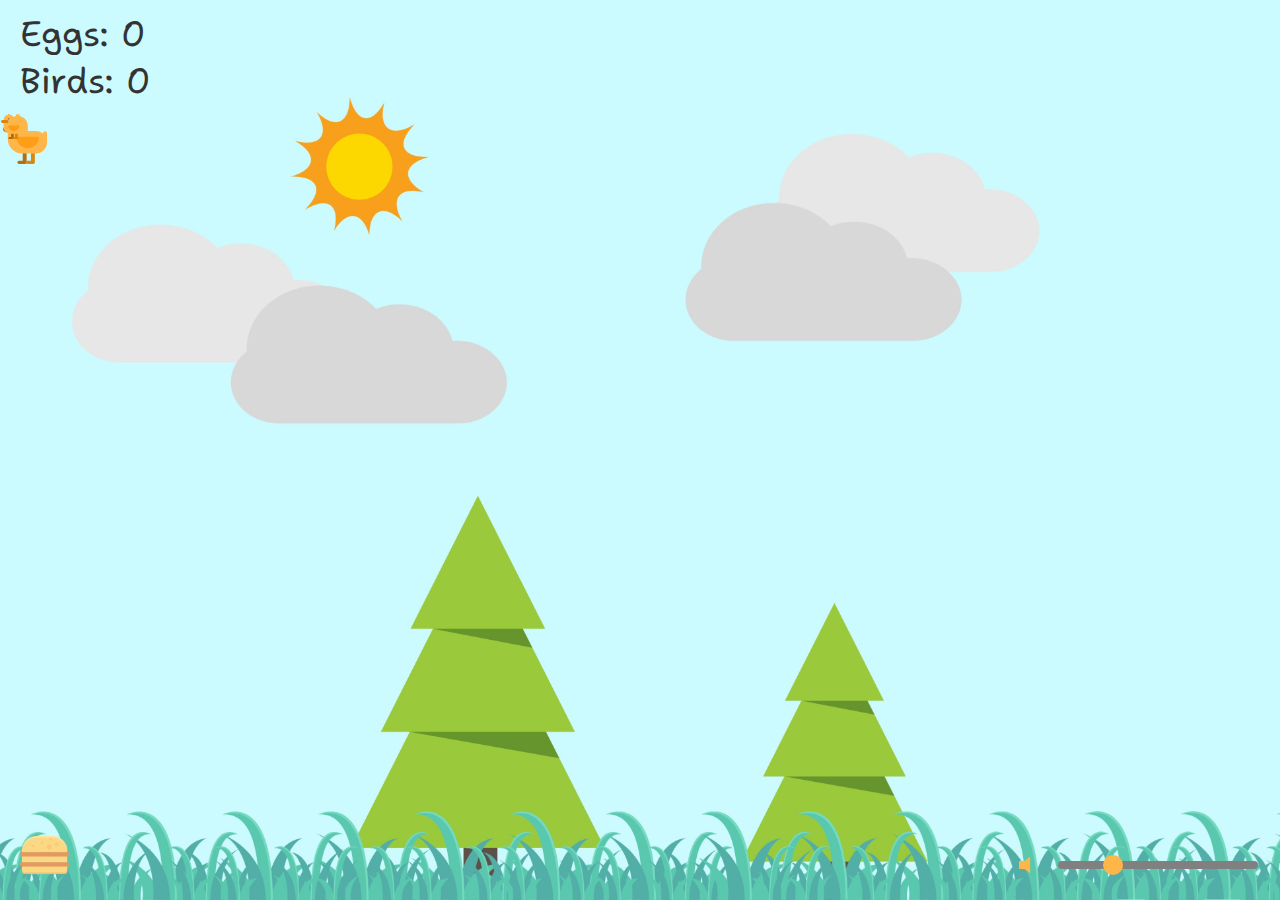
==== game/index.html @ 6860a58d "html structure" ====
<!DOCTYPE html>
<html lang="en">

<!--

If you're reading this, I'm glad you are here.
Don't let anyone ever make you feel unworthy.
We all deserve to be here. You are loved.

-->

<head>
    <meta charset="UTF-8">
    <meta name="viewport" content="width=device-width, initial-scale=1.0">
    <title>Duck Game</title>
    <link rel="stylesheet" href="styles.css">
    <link href="https://fonts.googleapis.com/css2?family=Shantell+Sans:wght@400;700&display=swap" rel="stylesheet">
    <link rel="stylesheet" href="https://cdnjs.cloudflare.com/ajax/libs/font-awesome/6.0.0-beta3/css/all.min.css" integrity="sha512-Fo3rlrZj/k7ujTnHg4CGR2D7kSs0v4LLanw2qksYuRlEzO+tcaEPQogQ0KaoGN26/zrn20ImR1DfuLWnOo7aBA==" crossorigin="anonymous" referrerpolicy="no-referrer" />

    <!-- SEO Meta Tags -->
    <meta name="description" content="A little ducky that follows you.">
    <meta name="author" content="Travis Wade">
    <link rel="canonical" href="https://duck.twade.io/">

    <!-- Open Graph Meta Tags for Social Sharing -->
    <meta property="og:title" content="Duck Game">
    <meta property="og:description" content="A little ducky that follows you.">
    <meta property="og:image" content="https://duck.twade.io/assets/duck-og-bg.jpg">
    <meta property="og:url" content="https://duck.twade.io/">
    <meta property="og:type" content="website">
    
    <!-- Twitter Card Meta Tags -->
    <meta name="twitter:card" content="summary_large_image">
    <meta name="twitter:title" content="Duck Game">
    <meta name="twitter:description" content="A little ducky that follows you.">
    <meta name="twitter:image" content="https://duck.twade.io/assets/duck-og-bg.jpg">
    
    <!-- Favicon -->
    <link rel="apple-touch-icon" sizes="180x180" href="assets/icons/apple-touch-icon.png">
    <link rel="icon" type="image/png" sizes="32x32" href="assets/icons/favicon-32x32.png">
    <link rel="icon" type="image/png" sizes="16x16" href="assets/icons/favicon-16x16.png">
    <link rel="manifest" href="assets/icons/site.webmanifest">
    <link rel="mask-icon" href="assets/icons/safari-pinned-tab.svg" color="#000000">
    <link rel="shortcut icon" href="assets/icons/favicon.ico">
    <meta name="msapplication-TileColor" content="#000000">
    <meta name="msapplication-config" content="assets/icons/browserconfig.xml">
    <meta name="theme-color" content="#000000">
</head>

<body>
    <!-- RAIN -->
    <div class="rain-container" id="rainContainer"></div>
    <audio id="rainSound" src="assets/rain.mp3"></audio>
    <script src="assets/rain.js"></script>  
    <!-- RAIN -->  

    <div class="counters">
        <div class="counter" id="eggCounter">Eggs: 0</div>
        <div class="counter" id="birdCounter">Birds: 0</div>
    </div>
    <div class="cursor-duck" id="cursorDuck"></div>
    <div class="mini-duck" id="miniDuck1"></div>
    <div class="mini-duck" id="miniDuck2"></div>
    <div class="mini-duck" id="miniDuck3"></div>
    <div class="mini-duck" id="miniDuck4"></div>
    <div class="mini-duck" id="miniDuck5"></div>
    <audio id="popSound" src="assets/pop-sound.mp3"></audio>
    <audio id="bgMusic" src="assets/bg-music.mp3" loop autoplay></audio>
    <audio id="birdSound" src="assets/bird-sound.mp3"></audio>
    <div class="volume-control">
        <img src="assets/speaker.svg" alt="Volume" class="volume-icon">
        <input type="range" id="volumeSlider" min="0" max="1" step="0.01">
    </div>
    <img src="assets/bird.svg" alt="Bird" id="bird" class="bird">
    <script src="assets/bg-music-volume.js"></script>
    <script src="assets/duck-game.js"></script>

    <!-- Menu Icon -->
    <img src="assets/menu-open.png" alt="Menu" class="menu-icon" id="menuIcon">

    <!-- Menu -->
    <div class="menu" id="menu">
        <div class="menu-content">
            <ul>
                <li><a href="https://duck.twade.io/" title="Homepage">Home</a></li>
                <li><a href="https://github.com/travisnwade/duck-game/" title="Duck Game on Github" target="_blank">View Code on Github</a></li>
                <li><a href="https://github.com/travisnwade/duck-game/issues" title="Report an issue" target="_blank">Report an Issue</a></li>
                <li class="share-duck">Share:</li>
                <li>
                    <a href="https://www.facebook.com/sharer/sharer.php?u=https://duck.twade.io/"  title="Share to Facebook" target="_blank" class="share-icon"><i class="fab fa-facebook"></i></a>
                    <a href="https://pinterest.com/pin/create/button/?url=https://duck.twade.io/&media=&description=" title="Share to Pinterest" target="_blank" class="share-icon"><i class="fab fa-pinterest"></i></a>
                    <a href="https://twitter.com/intent/tweet?text=&url=https://duck.twade.io/" title="Share to Twitter" target="_blank" class="share-icon"><i class="fab fa-twitter"></i></a>
                    <a href="http://www.reddit.com/submit?url=https://duck.twade.io/&title=Cute%20duck%20game" title="Share to Reddit" target="_blank" class="share-icon"><i class="fab fa-reddit"></i></a>
                </li>
            </ul>          
        </div>
    </div>

    <script src="assets/menu.js"></script>

</body>
</html>
---- game/styles.css ----
body, html {
    background: url('assets/duck-bg.jpg') no-repeat center center fixed;
    background-size: cover;    
    margin: 0;
    padding: 0;
    width: 100%;
    height: 100%;
    overflow: hidden;
    /* background-color: black; */
    cursor: none; /* Hide the default cursor */
}

.counters {
    display: flex;
    flex-direction: column;
    margin-bottom: 20px;
}

.counter {
    color: #333;
    font-size: 35px;
    position: relative;
    top: 10px;
    left: 20px;
    font-family: 'Shantell Sans', sans-serif;
    /* font-weight: 800;  */
}

.cursor-duck, .mini-duck {
    position: absolute;
    width: 50px;
    height: 50px;
    background-image: url('/assets/duck.svg');
    background-size: cover;
    pointer-events: none; /* Make sure the ducks don't capture mouse events */
    cursor: none;
}

.mini-duck {
    width: 25px;
    height: 25px;
    opacity: 0.9;
}

.egg {
    position: absolute;
    width: 30px;
    height: 30px;
    background-image: url('/assets/egg.svg');
    background-size: cover;
}

.volume-control {
    position: fixed;
    bottom: 20px;
    right: 20px;
    display: flex;
    align-items: center;
    cursor: auto;
}

.volume-icon {
    width: 30px;
    height: 30px;
    margin-right: 10px;
    filter: brightness(0) saturate(100%) invert(84%) sepia(33%) saturate(1076%) hue-rotate(325deg) brightness(98%) contrast(106%);
}

#volumeSlider {
    width: 200px;
    cursor: pointer;
    -webkit-appearance: none;
    appearance: none;
    background: transparent;
}

#volumeSlider::-webkit-slider-runnable-track {
    width: 100%;
    height: 8px;
    background: gray;
    border-radius: 5px; /* Rounded track */
}

#volumeSlider::-webkit-slider-thumb {
    -webkit-appearance: none;
    appearance: none;
    width: 20px;
    height: 20px;
    background: #FFB648;
    border-radius: 50%; /* Rounded thumb */
    margin-top: -6px;
    cursor: pointer;
}

#volumeSlider::-moz-range-track {
    width: 100%;
    height: 8px;
    background: gray;
    border-radius: 5px; /* Rounded track */
}

#volumeSlider::-moz-range-thumb {
    width: 20px;
    height: 20px;
    background: #FFB648;
    border-radius: 50%; /* Rounded thumb */
    cursor: pointer;
}

#volumeSlider::-ms-track {
    width: 100%;
    height: 8px;
    background: transparent;
    border-color: transparent;
    color: transparent;
}

#volumeSlider::-ms-fill-lower {
    background: gray;
    border-radius: 5px; /* Rounded track */
}

#volumeSlider::-ms-fill-upper {
    background: gray;
    border-radius: 5px; /* Rounded track */
}

#volumeSlider::-ms-thumb {
    width: 20px;
    height: 20px;
    background: #FFB648;
    border-radius: 50%; /* Rounded thumb */
    cursor: pointer;
}

.bird {
    position: absolute;
    width: 80px;
    height: 80px;
    display: none; /* Hidden initially */
    filter: brightness(0) saturate(100%) invert(73%) sepia(45%) saturate(377%) hue-rotate(153deg) brightness(95%) contrast(88%);
}

/* Hide things on mobile devices */

@media (max-width: 768px) {
    .mini-duck {
        display: none;
    }
}

/********* MENU *********/

.menu-icon {
    position: fixed;
    bottom: 20px;
    left: 20px;
    width: 50px;
    height: 50px;
    cursor: pointer;
    z-index: 1000;
}

.menu {
    position: fixed;
    top: 0;
    left: 0;
    width: 100%;
    height: 100%;
    background-color: rgba(0, 0, 0, .97);
    display: flex;
    justify-content: center;
    align-items: center;
    z-index: 999;
    visibility: hidden;
    opacity: 0;
    transition: visibility 0s, opacity 0.5s ease;
    cursor: auto; /* Ensure the cursor is normal when menu is open */
}

.menu-content {
    max-width: 500px;
    width: 90%;
    /* background-color: rgba(0, 0, 0, 0.8); */
    padding: 20px;
    border-radius: 10px;
    text-align: center;
    color: #fff; /* White font color */
    font-family: 'Shantell Sans', sans-serif; /* Apply Shantell Sans to menu items */
}

.menu-content ul {
    list-style: none;
    padding: 0;
    margin: 0;
}

.menu-content li {
    margin: 15px 0;
    font-size: 2.7em;
}

li.share-duck {
    margin-top: 40px;
}

/* Responsive adjustments */
@media (max-width: 768px) {
    .menu-content li {
        font-size: 1.9em;
    }
}

/* Open menu state */
.menu.open {
    visibility: visible;
    opacity: 1;
}

/* Share Ducks Section */
.share-icon {
    margin: 5px 10px;
    color: #FFB648;
    text-decoration: none;
}

.share-icon i {
    font-size: 40px
}

.menu-content li {
    text-decoration: none;
    color: #FFB648;
}

/********* END MENU *********/

a {
    text-decoration: none;
    color: #FFB648;
}

a:visited {
    text-decoration: none;
    color: #FFB648;
}

/********* RAIN *********/

.rain-container {
    position: absolute;
    top: 0;
    left: 0;
    width: 100%;
    height: 100%;
    overflow: hidden;
    pointer-events: none; /* Ensure the rain doesn't block interactions */
}

.rain-drop {
    position: absolute;
    top: -10px;
    width: 2px;
    height: 20px;
    background: rgba(29, 167, 231, 0.603); /* Light, gentle rain */
    opacity: 0;
    animation: fall 1s linear infinite;
}

@keyframes fall {
    0% {
        transform: translateY(0);
        opacity: 1;
    }
    100% {
        transform: translateY(100vh);
        opacity: 0;
    }
}

/********* END RAIN *********/
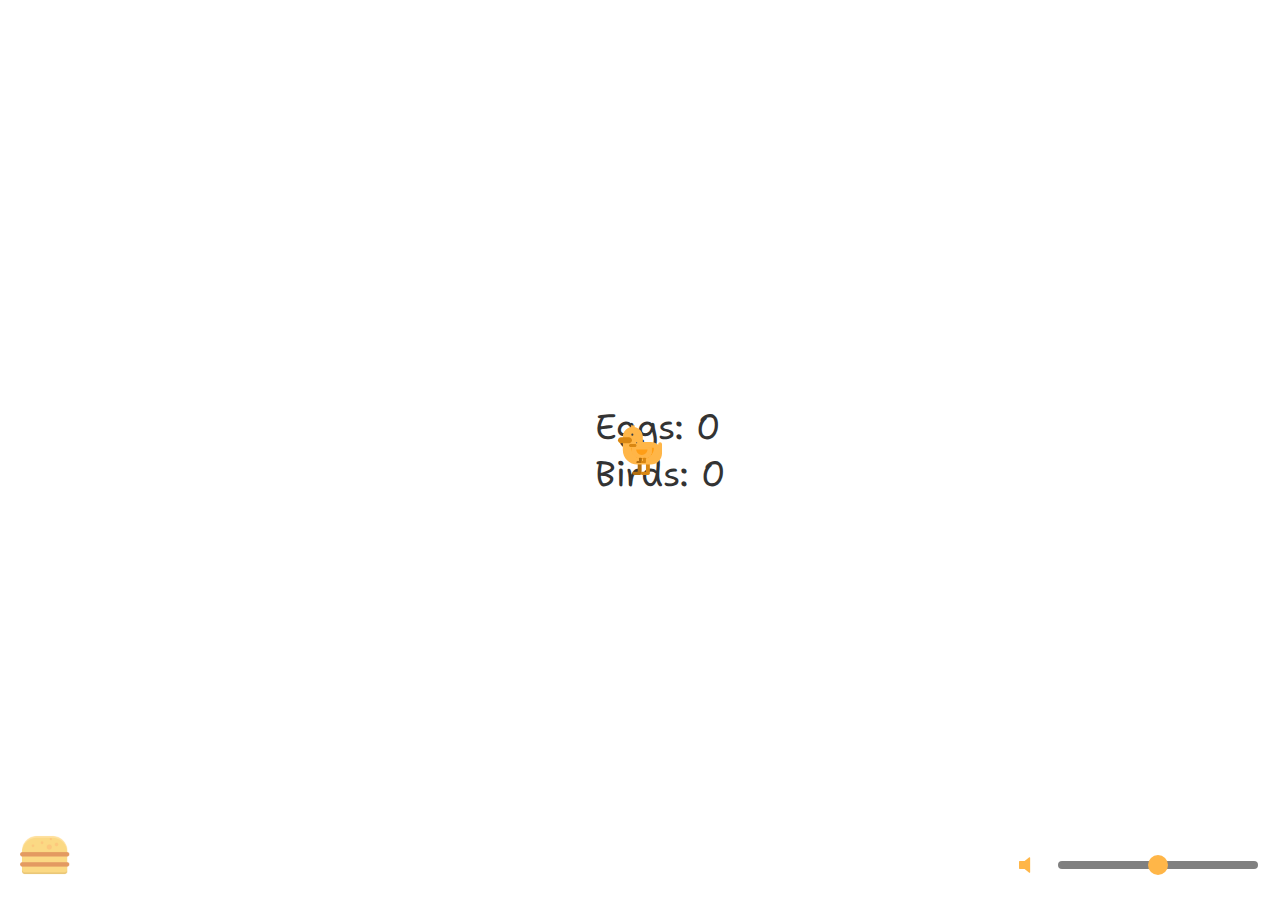
==== commit 76028a89: "cleaning up and organizing website files. probably broke something" ====
--- a/game/index.html
+++ b/game/index.html
@@ -13,7 +13,9 @@
     <meta charset="UTF-8">
     <meta name="viewport" content="width=device-width, initial-scale=1.0">
     <title>Duck Game</title>
-    <link rel="stylesheet" href="styles.css">
+
+    <!-- Assets and Styles -->
+    <link rel="stylesheet" href="../assets/css/styles.css">
     <link href="https://fonts.googleapis.com/css2?family=Shantell+Sans:wght@400;700&display=swap" rel="stylesheet">
     <link rel="stylesheet" href="https://cdnjs.cloudflare.com/ajax/libs/font-awesome/6.0.0-beta3/css/all.min.css" integrity="sha512-Fo3rlrZj/k7ujTnHg4CGR2D7kSs0v4LLanw2qksYuRlEzO+tcaEPQogQ0KaoGN26/zrn20ImR1DfuLWnOo7aBA==" crossorigin="anonymous" referrerpolicy="no-referrer" />
 
@@ -25,7 +27,7 @@
     <!-- Open Graph Meta Tags for Social Sharing -->
     <meta property="og:title" content="Duck Game">
     <meta property="og:description" content="A little ducky that follows you.">
-    <meta property="og:image" content="https://duck.twade.io/assets/duck-og-bg.jpg">
+    <meta property="og:image" content="https://duck.twade.io/assets/images/duck-og-bg.jpg">
     <meta property="og:url" content="https://duck.twade.io/">
     <meta property="og:type" content="website">
     
@@ -33,50 +35,62 @@
     <meta name="twitter:card" content="summary_large_image">
     <meta name="twitter:title" content="Duck Game">
     <meta name="twitter:description" content="A little ducky that follows you.">
-    <meta name="twitter:image" content="https://duck.twade.io/assets/duck-og-bg.jpg">
+    <meta name="twitter:image" content="https://duck.twade.io/assets/images/duck-og-bg.jpg">
     
     <!-- Favicon -->
-    <link rel="apple-touch-icon" sizes="180x180" href="assets/icons/apple-touch-icon.png">
-    <link rel="icon" type="image/png" sizes="32x32" href="assets/icons/favicon-32x32.png">
-    <link rel="icon" type="image/png" sizes="16x16" href="assets/icons/favicon-16x16.png">
-    <link rel="manifest" href="assets/icons/site.webmanifest">
-    <link rel="mask-icon" href="assets/icons/safari-pinned-tab.svg" color="#000000">
-    <link rel="shortcut icon" href="assets/icons/favicon.ico">
+    <link rel="apple-touch-icon" sizes="180x180" href="../assets/icons/apple-touch-icon.png">
+    <link rel="icon" type="image/png" sizes="32x32" href="../assets/icons/favicon-32x32.png">
+    <link rel="icon" type="image/png" sizes="16x16" href="../assets/icons/favicon-16x16.png">
+    <link rel="manifest" href="../assets/icons/site.webmanifest">
+    <link rel="mask-icon" href="../assets/icons/safari-pinned-tab.svg" color="#000000">
+    <link rel="shortcut icon" href="../assets/icons/favicon.ico">
     <meta name="msapplication-TileColor" content="#000000">
-    <meta name="msapplication-config" content="assets/icons/browserconfig.xml">
+    <meta name="msapplication-config" content="../assets/icons/browserconfig.xml">
     <meta name="theme-color" content="#000000">
+
 </head>
 
 <body>
     <!-- RAIN -->
     <div class="rain-container" id="rainContainer"></div>
-    <audio id="rainSound" src="assets/rain.mp3"></audio>
-    <script src="assets/rain.js"></script>  
+    <audio id="rainSound" src="assets/media/audio/rain.mp3"></audio>
+    <script src="/assets/js/rain.js"></script>  
     <!-- RAIN -->  
 
+    <!-- Score Counters -->
     <div class="counters">
         <div class="counter" id="eggCounter">Eggs: 0</div>
         <div class="counter" id="birdCounter">Birds: 0</div>
     </div>
+
+    <!-- Ducks and Mini Ducks -->
     <div class="cursor-duck" id="cursorDuck"></div>
     <div class="mini-duck" id="miniDuck1"></div>
     <div class="mini-duck" id="miniDuck2"></div>
     <div class="mini-duck" id="miniDuck3"></div>
     <div class="mini-duck" id="miniDuck4"></div>
     <div class="mini-duck" id="miniDuck5"></div>
-    <audio id="popSound" src="assets/pop-sound.mp3"></audio>
-    <audio id="bgMusic" src="assets/bg-music.mp3" loop autoplay></audio>
-    <audio id="birdSound" src="assets/bird-sound.mp3"></audio>
+
+    <!-- Media -->
+    <audio id="popSound" src="assets/media/audio/pop-sound.mp3"></audio>
+    <audio id="bgMusic" src="assets/media/audio/bg-music.mp3" loop autoplay></audio>
+    <audio id="birdSound" src="assets/media/audio/bird-sound.mp3"></audio>
+
+    <!-- Volume -->
     <div class="volume-control">
-        <img src="assets/speaker.svg" alt="Volume" class="volume-icon">
+        <img src="assets/images/speaker.svg" alt="Volume" class="volume-icon">
         <input type="range" id="volumeSlider" min="0" max="1" step="0.01">
     </div>
-    <img src="assets/bird.svg" alt="Bird" id="bird" class="bird">
-    <script src="assets/bg-music-volume.js"></script>
-    <script src="assets/duck-game.js"></script>
+
+    <!-- Bird -->
+    <img src="assets/images/bird.svg" alt="Bird" id="bird" class="bird">
+
+    <!-- Game Scripts-->
+    <script src="/assets/js/bg-music-volume.js"></script>
+    <script src="/assets/js/duck-game.js"></script>
 
     <!-- Menu Icon -->
-    <img src="assets/menu-open.png" alt="Menu" class="menu-icon" id="menuIcon">
+    <img src="assets/images/menu-open.png" alt="Menu" class="menu-icon" id="menuIcon">
 
     <!-- Menu -->
     <div class="menu" id="menu">
@@ -96,7 +110,7 @@
         </div>
     </div>
 
-    <script src="assets/menu.js"></script>
+    <script src="assets/js/menu.js"></script>
 
 </body>
 </html>
--- a/assets/css/styles.css
+++ b/assets/css/styles.css
@@ -0,0 +1,359 @@
+body, html {
+    background: url('../assets/duck-bg.jpg') no-repeat center center fixed;
+    background-size: cover;    
+    margin: 0;
+    padding: 0;
+    width: 100%;
+    height: 100%;
+    overflow: hidden;
+    cursor: none; /* Hide the default cursor */
+    display: flex;
+    flex-direction: column;
+    justify-content: center;
+    align-items: center;
+    font-family: 'Shantell Sans', sans-serif;
+}
+
+.container {
+    display: flex;
+    flex-direction: column;
+    align-items: center;
+}
+
+.duck-container {
+    display: flex;
+    justify-content: center;
+    align-items: center;
+    margin-bottom: 20px; /* Adjust this value to position the duck above the button */
+}
+
+.duck-icon {
+    width: 60px;
+    height: 60px;
+    animation: float 2s ease-in-out infinite;
+}
+
+@keyframes float {
+    0%, 100% {
+        transform: translateY(0);
+    }
+    50% {
+        transform: translateY(-10px);
+    }
+}
+
+.button {
+    background-color: #FFB648; /* Yellow */
+    border: none;
+    color: black;
+    padding: 15px 32px;
+    text-align: center;
+    text-decoration: none;
+    display: inline-block;
+    font-size: 25px;
+    margin: 4px 2px;
+    cursor: pointer;
+    border-radius: 12px;
+    transition: background-color 0.3s ease;
+    font-weight: bold;
+}
+
+.button:hover {
+    background-color: #c27c13;
+}
+
+.instructions {
+    color: #fff;
+    max-width: 380px;
+    margin-top: 20px;
+    padding: 15px;
+    background-color: #333;
+    opacity: 75%;
+    border-radius: 10px;
+    text-align: left;
+}
+
+.instructions h2 {
+    margin-top: 0;
+    font-size: 24px;
+}
+
+.instructions ul {
+    list-style-type: none;
+    padding: 0;
+}
+
+.instructions li {
+    margin-bottom: 10px;
+    font-size: 18px;
+}
+
+@media (max-width: 768px) {
+    .instructions {
+        max-width: 90%;
+    }
+}
+
+/********* MENU *********/
+
+.menu-icon {
+    position: fixed;
+    bottom: 20px;
+    left: 20px;
+    width: 50px;
+    height: 50px;
+    cursor: pointer;
+    z-index: 1000;
+}
+
+.menu {
+    position: fixed;
+    top: 0;
+    left: 0;
+    width: 100%;
+    height: 100%;
+    background-color: rgba(0, 0, 0, .97);
+    display: flex;
+    justify-content: center;
+    align-items: center;
+    z-index: 999;
+    visibility: hidden;
+    opacity: 0;
+    transition: visibility 0s, opacity 0.5s ease;
+    cursor: auto; /* Ensure the cursor is normal when menu is open */
+}
+
+.menu-content {
+    max-width: 500px;
+    width: 90%;
+    padding: 20px;
+    border-radius: 10px;
+    text-align: center;
+    color: #fff; /* White font color */
+}
+
+.menu-content ul {
+    list-style: none;
+    padding: 0;
+    margin: 0;
+}
+
+.menu-content li {
+    margin: 15px 0;
+    font-size: 2.7em;
+}
+
+li.share-duck {
+    margin-top: 40px;
+}
+
+@media (max-width: 768px) {
+    .menu-content li {
+        font-size: 1.9em;
+    }
+}
+
+/* Open menu state */
+.menu.open {
+    visibility: visible;
+    opacity: 1;
+}
+
+/* Share Ducks Section */
+.share-icon {
+    margin: 5px 10px;
+    color: #FFB648;
+    text-decoration: none;
+}
+
+.share-icon i {
+    font-size: 40px;
+}
+
+.menu-content li {
+    text-decoration: none;
+    color: #FFB648;
+}
+
+a {
+    text-decoration: none;
+    color: #FFB648;
+}
+
+a:visited {
+    text-decoration: none;
+    color: #FFB648;
+}
+
+/********* END MENU *********/
+
+/********* RAIN *********/
+
+.rain-container {
+    position: absolute;
+    top: 0;
+    left: 0;
+    width: 100%;
+    height: 100%;
+    overflow: hidden;
+    pointer-events: none; /* Ensure the rain doesn't block interactions */
+}
+
+.rain-drop {
+    position: absolute;
+    top: -10px;
+    width: 2px;
+    height: 20px;
+    background: rgba(29, 167, 231, 0.603); /* Light, gentle rain */
+    opacity: 0;
+    animation: fall 1s linear infinite;
+}
+
+@keyframes fall {
+    0% {
+        transform: translateY(0);
+        opacity: 1;
+    }
+    100% {
+        transform: translateY(100vh);
+        opacity: 0;
+    }
+}
+
+/********* END RAIN *********/
+
+.counters {
+    display: flex;
+    flex-direction: column;
+    margin-bottom: 20px;
+}
+
+.counter {
+    color: #333;
+    font-size: 35px;
+    position: relative;
+    top: 10px;
+    left: 20px;
+}
+
+.cursor-duck, .mini-duck {
+    position: absolute;
+    width: 50px;
+    height: 50px;
+    background-image: url('/assets/duck.svg');
+    background-size: cover;
+    pointer-events: none; /* Make sure the ducks don't capture mouse events */
+    cursor: none;
+}
+
+.mini-duck {
+    width: 25px;
+    height: 25px;
+    opacity: 0.9;
+}
+
+.egg {
+    position: absolute;
+    width: 30px;
+    height: 30px;
+    background-image: url('/assets/egg.svg');
+    background-size: cover;
+}
+
+.volume-control {
+    position: fixed;
+    bottom: 20px;
+    right: 20px;
+    display: flex;
+    align-items: center;
+    cursor: auto;
+}
+
+.volume-icon {
+    width: 30px;
+    height: 30px;
+    margin-right: 10px;
+    filter: brightness(0) saturate(100%) invert(84%) sepia(33%) saturate(1076%) hue-rotate(325deg) brightness(98%) contrast(106%);
+}
+
+#volumeSlider {
+    width: 200px;
+    cursor: pointer;
+    -webkit-appearance: none;
+    appearance: none;
+    background: transparent;
+}
+
+#volumeSlider::-webkit-slider-runnable-track {
+    width: 100%;
+    height: 8px;
+    background: gray;
+    border-radius: 5px; /* Rounded track */
+}
+
+#volumeSlider::-webkit-slider-thumb {
+    -webkit-appearance: none;
+    appearance: none;
+    width: 20px;
+    height: 20px;
+    background: #FFB648;
+    border-radius: 50%; /* Rounded thumb */
+    margin-top: -6px;
+    cursor: pointer;
+}
+
+#volumeSlider::-moz-range-track {
+    width: 100%;
+    height: 8px;
+    background: gray;
+    border-radius: 5px; /* Rounded track */
+}
+
+#volumeSlider::-moz-range-thumb {
+    width: 20px;
+    height: 20px;
+    background: #FFB648;
+    border-radius: 50%; /* Rounded thumb */
+    cursor: pointer;
+}
+
+#volumeSlider::-ms-track {
+    width: 100%;
+    height: 8px;
+    background: transparent;
+    border-color: transparent;
+    color: transparent;
+}
+
+#volumeSlider::-ms-fill-lower {
+    background: gray;
+    border-radius: 5px; /* Rounded track */
+}
+
+#volumeSlider::-ms-fill-upper {
+    background: gray;
+    border-radius: 5px; /* Rounded track */
+}
+
+#volumeSlider::-ms-thumb {
+    width: 20px;
+    height: 20px;
+    background: #FFB648;
+    border-radius: 50%; /* Rounded thumb */
+    cursor: pointer;
+}
+
+.bird {
+    position: absolute;
+    width: 80px;
+    height: 80px;
+    display: none; /* Hidden initially */
+    filter: brightness(0) saturate(100%) invert(73%) sepia(45%) saturate(377%) hue-rotate(153deg) brightness(95%) contrast(88%);
+}
+
+/* Hide things on mobile devices */
+@media (max-width: 768px) {
+    .mini-duck {
+        display: none;
+    }
+}
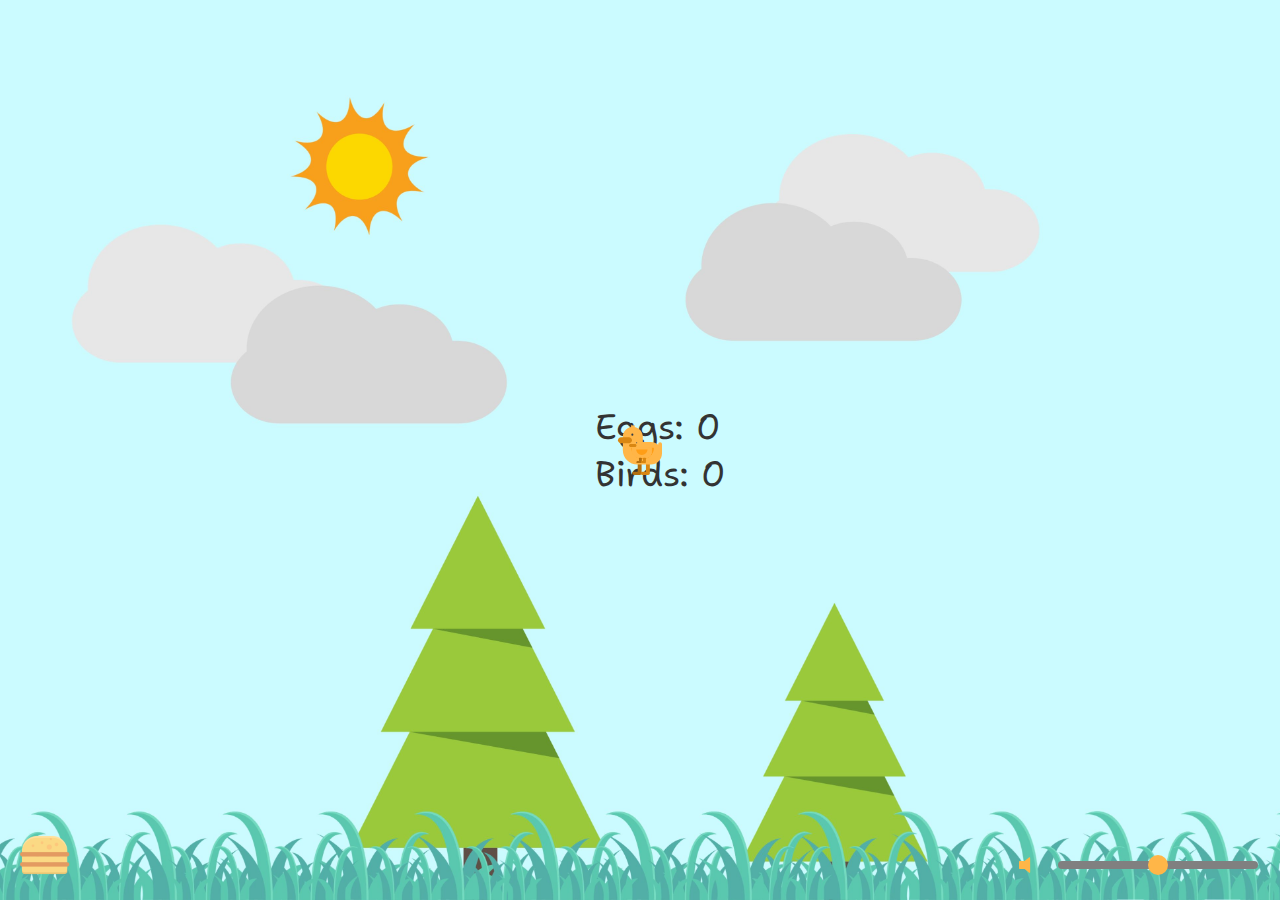
==== commit 14f3a6d4: "yup, broke stuff. will fix" ====
--- a/game/index.html
+++ b/game/index.html
@@ -53,8 +53,8 @@
 <body>
     <!-- RAIN -->
     <div class="rain-container" id="rainContainer"></div>
-    <audio id="rainSound" src="assets/media/audio/rain.mp3"></audio>
-    <script src="/assets/js/rain.js"></script>  
+    <audio id="rainSound" src="game/assets/media/audio/rain.mp3"></audio>
+    <script src="game/assets/js/rain.js"></script>  
     <!-- RAIN -->  
 
     <!-- Score Counters -->
@@ -72,9 +72,9 @@
     <div class="mini-duck" id="miniDuck5"></div>
 
     <!-- Media -->
-    <audio id="popSound" src="assets/media/audio/pop-sound.mp3"></audio>
-    <audio id="bgMusic" src="assets/media/audio/bg-music.mp3" loop autoplay></audio>
-    <audio id="birdSound" src="assets/media/audio/bird-sound.mp3"></audio>
+    <audio id="popSound" src="game/assets/media/audio/pop-sound.mp3"></audio>
+    <audio id="bgMusic" src="game/assets/media/audio/bg-music.mp3" loop autoplay></audio>
+    <audio id="birdSound" src="game/assets/media/audio/bird-sound.mp3"></audio>
 
     <!-- Volume -->
     <div class="volume-control">
--- a/assets/css/styles.css
+++ b/assets/css/styles.css
@@ -1,5 +1,5 @@
 body, html {
-    background: url('../assets/duck-bg.jpg') no-repeat center center fixed;
+    background: url('/assets/duck-bg.jpg') no-repeat center center fixed;
     background-size: cover;    
     margin: 0;
     padding: 0;
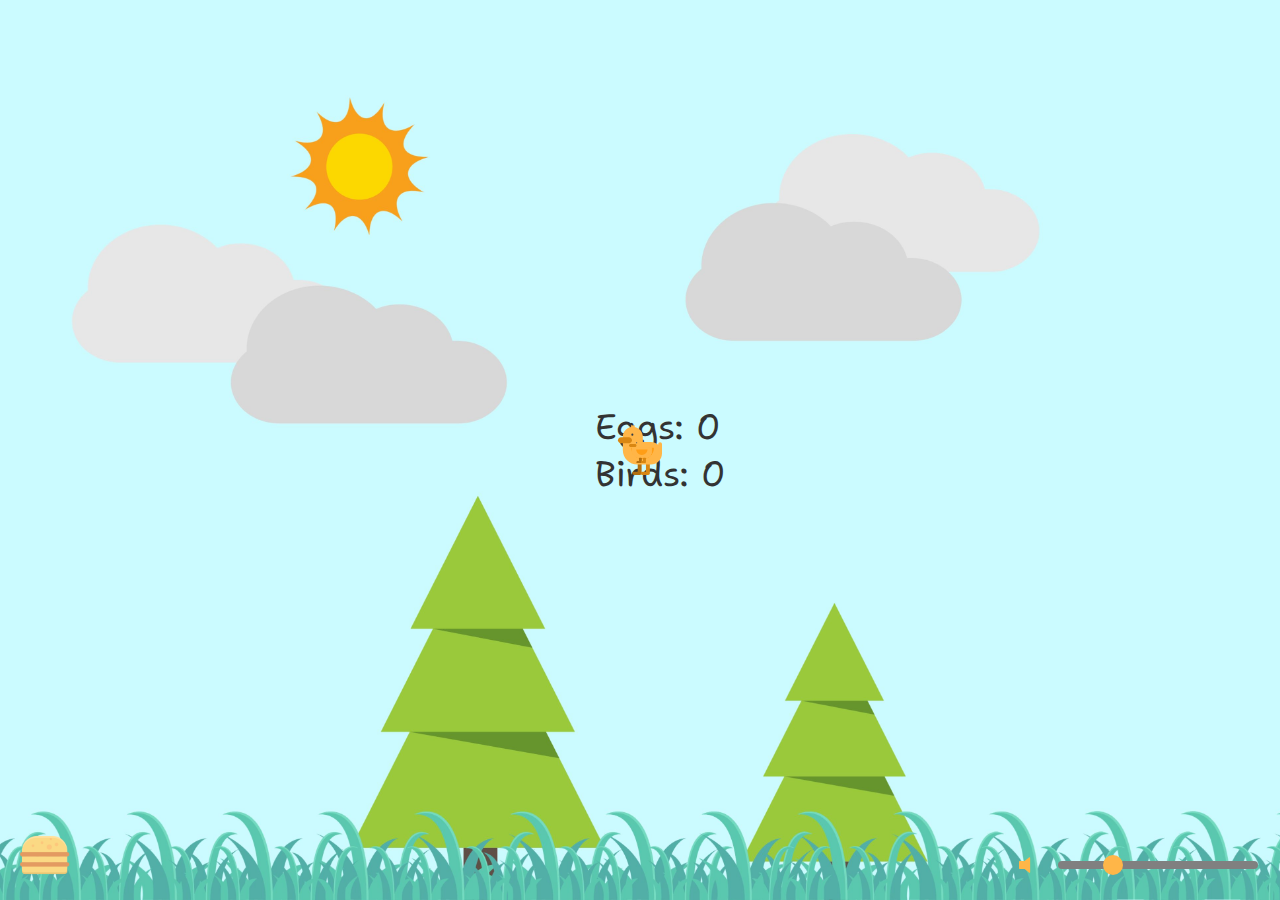
==== commit 670b291f: "refs..." ====
--- a/game/index.html
+++ b/game/index.html
@@ -53,8 +53,8 @@
 <body>
     <!-- RAIN -->
     <div class="rain-container" id="rainContainer"></div>
-    <audio id="rainSound" src="game/assets/media/audio/rain.mp3"></audio>
-    <script src="game/assets/js/rain.js"></script>  
+    <audio id="rainSound" src="assets/media/audio/rain.mp3"></audio>
+    <script src="assets/js/rain.js"></script>  
     <!-- RAIN -->  
 
     <!-- Score Counters -->
@@ -72,9 +72,9 @@
     <div class="mini-duck" id="miniDuck5"></div>
 
     <!-- Media -->
-    <audio id="popSound" src="game/assets/media/audio/pop-sound.mp3"></audio>
-    <audio id="bgMusic" src="game/assets/media/audio/bg-music.mp3" loop autoplay></audio>
-    <audio id="birdSound" src="game/assets/media/audio/bird-sound.mp3"></audio>
+    <audio id="popSound" src="assets/media/audio/pop-sound.mp3"></audio>
+    <audio id="bgMusic" src="assets/media/audio/bg-music.mp3" loop autoplay></audio>
+    <audio id="birdSound" src="assets/media/audio/bird-sound.mp3"></audio>
 
     <!-- Volume -->
     <div class="volume-control">
@@ -86,8 +86,8 @@
     <img src="assets/images/bird.svg" alt="Bird" id="bird" class="bird">
 
     <!-- Game Scripts-->
-    <script src="/assets/js/bg-music-volume.js"></script>
-    <script src="/assets/js/duck-game.js"></script>
+    <script src="assets/js/bg-music-volume.js"></script>
+    <script src="assets/js/duck-game.js"></script>
 
     <!-- Menu Icon -->
     <img src="assets/images/menu-open.png" alt="Menu" class="menu-icon" id="menuIcon">
--- a/assets/css/styles.css
+++ b/assets/css/styles.css
@@ -1,5 +1,5 @@
 body, html {
-    background: url('/assets/duck-bg.jpg') no-repeat center center fixed;
+    background: url('/assets/images/duck-bg.jpg') no-repeat center center fixed;
     background-size: cover;    
     margin: 0;
     padding: 0;
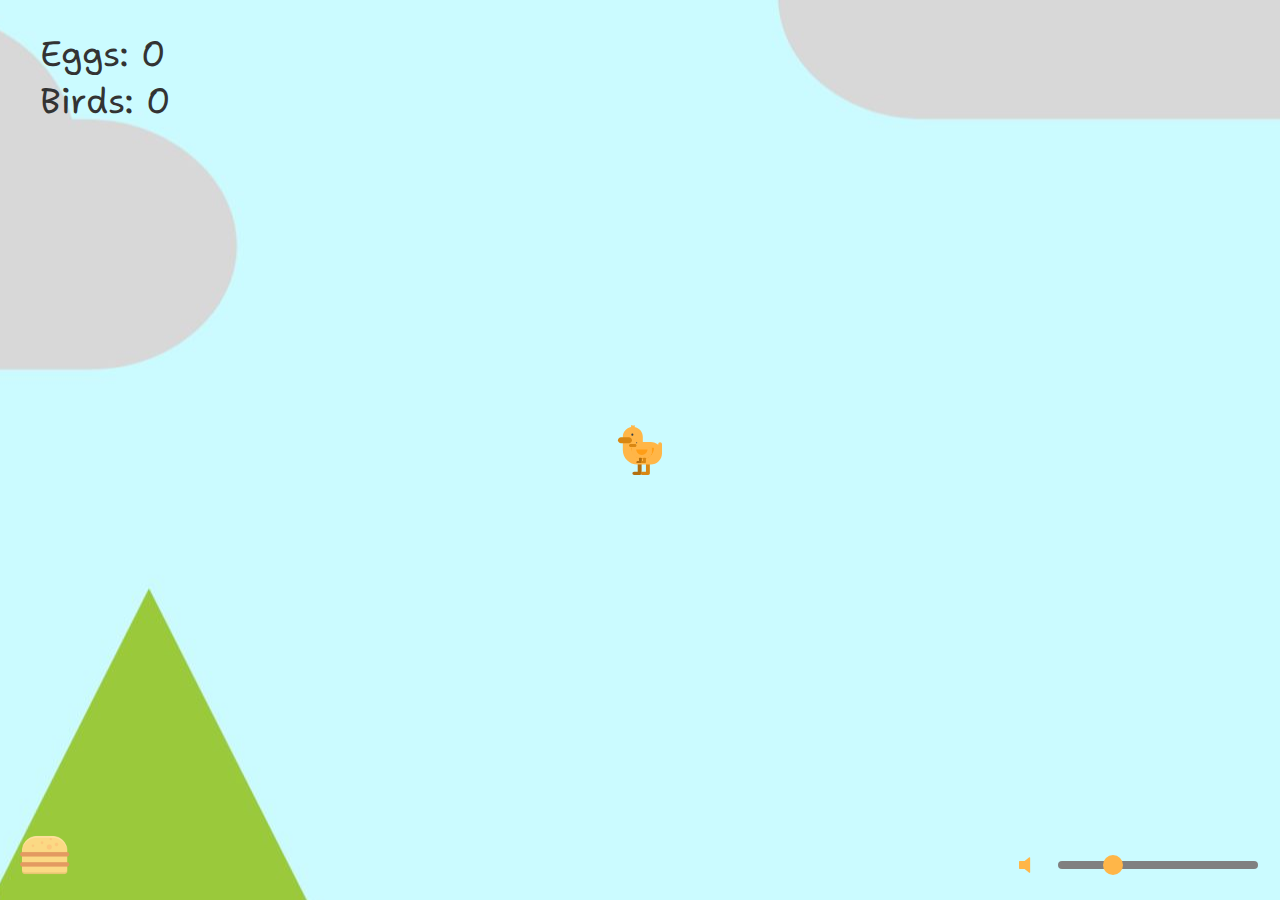
==== commit c225c09b: "minify, cleanup" ====
--- a/game/index.html
+++ b/game/index.html
@@ -15,7 +15,8 @@
     <title>Duck Game</title>
 
     <!-- Assets and Styles -->
-    <link rel="stylesheet" href="../assets/css/styles.css">
+    <link rel="stylesheet" href="../assets/css/styles.min.css">
+    <link rel="stylesheet" href="assets/css/game.css">
     <link href="https://fonts.googleapis.com/css2?family=Shantell+Sans:wght@400;700&display=swap" rel="stylesheet">
     <link rel="stylesheet" href="https://cdnjs.cloudflare.com/ajax/libs/font-awesome/6.0.0-beta3/css/all.min.css" integrity="sha512-Fo3rlrZj/k7ujTnHg4CGR2D7kSs0v4LLanw2qksYuRlEzO+tcaEPQogQ0KaoGN26/zrn20ImR1DfuLWnOo7aBA==" crossorigin="anonymous" referrerpolicy="no-referrer" />
 
--- a/assets/css/styles.min.css
+++ b/assets/css/styles.min.css
@@ -0,0 +1 @@
+body,html{background:url(/assets/images/duck-bg.jpg) no-repeat center center fixed;background-size:cover;margin:0;padding:0;width:100%;height:100%;overflow:hidden;display:flex;flex-direction:column;justify-content:center;align-items:center;font-family:'Shantell Sans',sans-serif}.container{display:flex;flex-direction:column;align-items:center}.duck-container{display:flex;justify-content:center;align-items:center;margin-bottom:20px}.duck-icon{width:60px;height:60px;animation:float 2s ease-in-out infinite}@keyframes float{0%,100%{transform:translateY(0)}50%{transform:translateY(-10px)}}.button{background-color:#FFB648;border:none;color:#000;padding:15px 32px;text-align:center;text-decoration:none;display:inline-block;font-size:25px;margin:4px 2px;cursor:pointer;border-radius:12px;transition:background-color 0.3s ease;font-weight:700}.button:hover{background-color:#c27c13}.instructions{color:#fff;max-width:380px;margin-top:20px;padding:15px;background-color:#333;opacity:75%;border-radius:10px;text-align:left}.instructions h2{margin-top:0;font-size:24px}.instructions ul{list-style-type:none;padding:0}.instructions li{margin-bottom:10px;font-size:18px}@media (max-width:768px){.instructions{max-width:90%}}.menu-icon{position:fixed;bottom:20px;left:20px;width:50px;height:50px;cursor:pointer;z-index:1000}.menu{position:fixed;top:0;left:0;width:100%;height:100%;background-color:rgb(0 0 0 / .97);display:flex;justify-content:center;align-items:center;z-index:999;visibility:hidden;opacity:0;transition:visibility 0s,opacity 0.5s ease;cursor:auto}.menu-content{max-width:500px;width:90%;padding:20px;border-radius:10px;text-align:center;color:#fff}.menu-content ul{list-style:none;padding:0;margin:0}.menu-content li{margin:15px 0;font-size:2.7em}li.share-duck{margin-top:40px}@media (max-width:768px){.menu-content li{font-size:1.9em}}.menu.open{visibility:visible;opacity:1}.share-icon{margin:5px 10px;color:#FFB648;text-decoration:none}.share-icon i{font-size:40px}.menu-content li{text-decoration:none;color:#FFB648}a{text-decoration:none;color:#FFB648}a:visited{text-decoration:none;color:#FFB648}.rain-container{position:absolute;top:0;left:0;width:100%;height:100%;overflow:hidden;pointer-events:none}.rain-drop{position:absolute;top:-10px;width:2px;height:20px;background:rgb(29 167 231 / .603);opacity:0;animation:fall 1s linear infinite}@keyframes fall{0%{transform:translateY(0);opacity:1}100%{transform:translateY(100vh);opacity:0}}.counters{display:flex;flex-direction:column;margin-bottom:20px}.counter{color:#333;font-size:35px;position:relative;top:10px;left:20px}.cursor-duck,.mini-duck{position:absolute;width:50px;height:50px;background-image:url(/assets/images/duck.svg);background-size:cover;pointer-events:none;cursor:none}.mini-duck{width:25px;height:25px;opacity:.9}.egg{position:absolute;width:30px;height:30px;background-image:url(/assets/images/egg.svg);background-size:cover}.volume-control{position:fixed;bottom:20px;right:20px;display:flex;align-items:center;cursor:auto}.volume-icon{width:30px;height:30px;margin-right:10px;filter:brightness(0) saturate(100%) invert(84%) sepia(33%) saturate(1076%) hue-rotate(325deg) brightness(98%) contrast(106%)}#volumeSlider{width:200px;cursor:pointer;-webkit-appearance:none;appearance:none;background:#fff0}#volumeSlider::-webkit-slider-runnable-track{width:100%;height:8px;background:gray;border-radius:5px}#volumeSlider::-webkit-slider-thumb{-webkit-appearance:none;appearance:none;width:20px;height:20px;background:#FFB648;border-radius:50%;margin-top:-6px;cursor:pointer}#volumeSlider::-moz-range-track{width:100%;height:8px;background:gray;border-radius:5px}#volumeSlider::-moz-range-thumb{width:20px;height:20px;background:#FFB648;border-radius:50%;cursor:pointer}#volumeSlider::-ms-track{width:100%;height:8px;background:#fff0;border-color:#fff0;color:#fff0}#volumeSlider::-ms-fill-lower{background:gray;border-radius:5px}#volumeSlider::-ms-fill-upper{background:gray;border-radius:5px}#volumeSlider::-ms-thumb{width:20px;height:20px;background:#FFB648;border-radius:50%;cursor:pointer}.bird{position:absolute;width:80px;height:80px;display:none;filter:brightness(0) saturate(100%) invert(73%) sepia(45%) saturate(377%) hue-rotate(153deg) brightness(95%) contrast(88%)}@media (max-width:768px){.mini-duck{display:none}}--- a/game/assets/css/game.css
+++ b/game/assets/css/game.css
@@ -0,0 +1,13 @@
+body, html {
+    background: url('/assets/images/duck-bg.jpg') no-repeat center center fixed;
+    cursor: none; /* Hide the default cursor */
+}
+
+.counters {
+    display: flex;
+    flex-direction: column;
+    margin-bottom: 20px;
+    position: absolute;
+    top: 20px;
+    left: 20px;
+}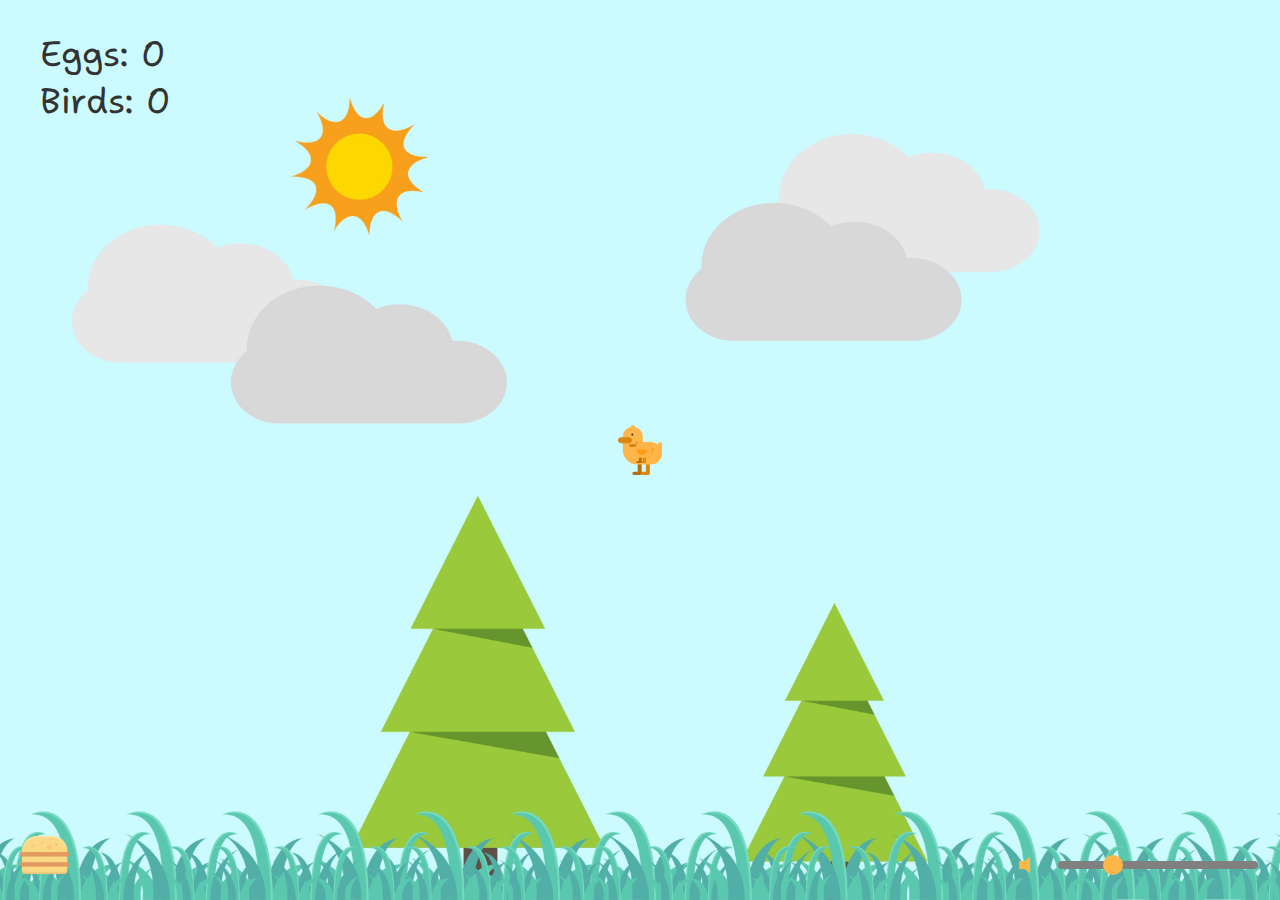
==== commit 06498deb: "no-mo css min files, fixed bg image size on game page" ====
--- a/game/index.html
+++ b/game/index.html
@@ -15,7 +15,7 @@
     <title>Duck Game</title>
 
     <!-- Assets and Styles -->
-    <link rel="stylesheet" href="../assets/css/styles.min.css">
+    <link rel="stylesheet" href="../assets/css/styles.css">
     <link rel="stylesheet" href="assets/css/game.css">
     <link href="https://fonts.googleapis.com/css2?family=Shantell+Sans:wght@400;700&display=swap" rel="stylesheet">
     <link rel="stylesheet" href="https://cdnjs.cloudflare.com/ajax/libs/font-awesome/6.0.0-beta3/css/all.min.css" integrity="sha512-Fo3rlrZj/k7ujTnHg4CGR2D7kSs0v4LLanw2qksYuRlEzO+tcaEPQogQ0KaoGN26/zrn20ImR1DfuLWnOo7aBA==" crossorigin="anonymous" referrerpolicy="no-referrer" />
--- a/assets/css/styles.css
+++ b/assets/css/styles.css
@@ -0,0 +1,358 @@
+body, html {
+    background: url('/assets/images/duck-bg.jpg') no-repeat center center fixed;
+    background-size: cover;    
+    margin: 0;
+    padding: 0;
+    width: 100%;
+    height: 100%;
+    overflow: hidden;
+    display: flex;
+    flex-direction: column;
+    justify-content: center;
+    align-items: center;
+    font-family: 'Shantell Sans', sans-serif;
+}
+
+.container {
+    display: flex;
+    flex-direction: column;
+    align-items: center;
+}
+
+.duck-container {
+    display: flex;
+    justify-content: center;
+    align-items: center;
+    margin-bottom: 20px; /* Adjust this value to position the duck above the button */
+}
+
+.duck-icon {
+    width: 60px;
+    height: 60px;
+    animation: float 2s ease-in-out infinite;
+}
+
+@keyframes float {
+    0%, 100% {
+        transform: translateY(0);
+    }
+    50% {
+        transform: translateY(-10px);
+    }
+}
+
+.button {
+    background-color: #FFB648; /* Yellow */
+    border: none;
+    color: black;
+    padding: 15px 32px;
+    text-align: center;
+    text-decoration: none;
+    display: inline-block;
+    font-size: 25px;
+    margin: 4px 2px;
+    cursor: pointer;
+    border-radius: 12px;
+    transition: background-color 0.3s ease;
+    font-weight: bold;
+}
+
+.button:hover {
+    background-color: #c27c13;
+}
+
+.instructions {
+    color: #fff;
+    max-width: 380px;
+    margin-top: 20px;
+    padding: 15px;
+    background-color: #333;
+    opacity: 75%;
+    border-radius: 10px;
+    text-align: left;
+}
+
+.instructions h2 {
+    margin-top: 0;
+    font-size: 24px;
+}
+
+.instructions ul {
+    list-style-type: none;
+    padding: 0;
+}
+
+.instructions li {
+    margin-bottom: 10px;
+    font-size: 18px;
+}
+
+@media (max-width: 768px) {
+    .instructions {
+        max-width: 90%;
+    }
+}
+
+/********* MENU *********/
+
+.menu-icon {
+    position: fixed;
+    bottom: 20px;
+    left: 20px;
+    width: 50px;
+    height: 50px;
+    cursor: pointer;
+    z-index: 1000;
+}
+
+.menu {
+    position: fixed;
+    top: 0;
+    left: 0;
+    width: 100%;
+    height: 100%;
+    background-color: rgba(0, 0, 0, .97);
+    display: flex;
+    justify-content: center;
+    align-items: center;
+    z-index: 999;
+    visibility: hidden;
+    opacity: 0;
+    transition: visibility 0s, opacity 0.5s ease;
+    cursor: auto; /* Ensure the cursor is normal when menu is open */
+}
+
+.menu-content {
+    max-width: 500px;
+    width: 90%;
+    padding: 20px;
+    border-radius: 10px;
+    text-align: center;
+    color: #fff; /* White font color */
+}
+
+.menu-content ul {
+    list-style: none;
+    padding: 0;
+    margin: 0;
+}
+
+.menu-content li {
+    margin: 15px 0;
+    font-size: 2.7em;
+}
+
+li.share-duck {
+    margin-top: 40px;
+}
+
+@media (max-width: 768px) {
+    .menu-content li {
+        font-size: 1.9em;
+    }
+}
+
+/* Open menu state */
+.menu.open {
+    visibility: visible;
+    opacity: 1;
+}
+
+/* Share Ducks Section */
+.share-icon {
+    margin: 5px 10px;
+    color: #FFB648;
+    text-decoration: none;
+}
+
+.share-icon i {
+    font-size: 40px;
+}
+
+.menu-content li {
+    text-decoration: none;
+    color: #FFB648;
+}
+
+a {
+    text-decoration: none;
+    color: #FFB648;
+}
+
+a:visited {
+    text-decoration: none;
+    color: #FFB648;
+}
+
+/********* END MENU *********/
+
+/********* RAIN *********/
+
+.rain-container {
+    position: absolute;
+    top: 0;
+    left: 0;
+    width: 100%;
+    height: 100%;
+    overflow: hidden;
+    pointer-events: none; /* Ensure the rain doesn't block interactions */
+}
+
+.rain-drop {
+    position: absolute;
+    top: -10px;
+    width: 2px;
+    height: 20px;
+    background: rgba(29, 167, 231, 0.603); /* Light, gentle rain */
+    opacity: 0;
+    animation: fall 1s linear infinite;
+}
+
+@keyframes fall {
+    0% {
+        transform: translateY(0);
+        opacity: 1;
+    }
+    100% {
+        transform: translateY(100vh);
+        opacity: 0;
+    }
+}
+
+/********* END RAIN *********/
+
+.counters {
+    display: flex;
+    flex-direction: column;
+    margin-bottom: 20px;
+}
+
+.counter {
+    color: #333;
+    font-size: 35px;
+    position: relative;
+    top: 10px;
+    left: 20px;
+}
+
+.cursor-duck, .mini-duck {
+    position: absolute;
+    width: 50px;
+    height: 50px;
+    background-image: url('/assets/images/duck.svg');
+    background-size: cover;
+    pointer-events: none; /* Make sure the ducks don't capture mouse events */
+    cursor: none;
+}
+
+.mini-duck {
+    width: 25px;
+    height: 25px;
+    opacity: 0.9;
+}
+
+.egg {
+    position: absolute;
+    width: 30px;
+    height: 30px;
+    background-image: url('/assets/images/egg.svg');
+    background-size: cover;
+}
+
+.volume-control {
+    position: fixed;
+    bottom: 20px;
+    right: 20px;
+    display: flex;
+    align-items: center;
+    cursor: auto;
+}
+
+.volume-icon {
+    width: 30px;
+    height: 30px;
+    margin-right: 10px;
+    filter: brightness(0) saturate(100%) invert(84%) sepia(33%) saturate(1076%) hue-rotate(325deg) brightness(98%) contrast(106%);
+}
+
+#volumeSlider {
+    width: 200px;
+    cursor: pointer;
+    -webkit-appearance: none;
+    appearance: none;
+    background: transparent;
+}
+
+#volumeSlider::-webkit-slider-runnable-track {
+    width: 100%;
+    height: 8px;
+    background: gray;
+    border-radius: 5px; /* Rounded track */
+}
+
+#volumeSlider::-webkit-slider-thumb {
+    -webkit-appearance: none;
+    appearance: none;
+    width: 20px;
+    height: 20px;
+    background: #FFB648;
+    border-radius: 50%; /* Rounded thumb */
+    margin-top: -6px;
+    cursor: pointer;
+}
+
+#volumeSlider::-moz-range-track {
+    width: 100%;
+    height: 8px;
+    background: gray;
+    border-radius: 5px; /* Rounded track */
+}
+
+#volumeSlider::-moz-range-thumb {
+    width: 20px;
+    height: 20px;
+    background: #FFB648;
+    border-radius: 50%; /* Rounded thumb */
+    cursor: pointer;
+}
+
+#volumeSlider::-ms-track {
+    width: 100%;
+    height: 8px;
+    background: transparent;
+    border-color: transparent;
+    color: transparent;
+}
+
+#volumeSlider::-ms-fill-lower {
+    background: gray;
+    border-radius: 5px; /* Rounded track */
+}
+
+#volumeSlider::-ms-fill-upper {
+    background: gray;
+    border-radius: 5px; /* Rounded track */
+}
+
+#volumeSlider::-ms-thumb {
+    width: 20px;
+    height: 20px;
+    background: #FFB648;
+    border-radius: 50%; /* Rounded thumb */
+    cursor: pointer;
+}
+
+.bird {
+    position: absolute;
+    width: 80px;
+    height: 80px;
+    display: none; /* Hidden initially */
+    filter: brightness(0) saturate(100%) invert(73%) sepia(45%) saturate(377%) hue-rotate(153deg) brightness(95%) contrast(88%);
+}
+
+/* Hide things on mobile devices */
+@media (max-width: 768px) {
+    .mini-duck {
+        display: none;
+    }
+}
--- a/game/assets/css/game.css
+++ b/game/assets/css/game.css
@@ -1,5 +1,6 @@
 body, html {
     background: url('/assets/images/duck-bg.jpg') no-repeat center center fixed;
+    background-size: cover;        
     cursor: none; /* Hide the default cursor */
 }
 
